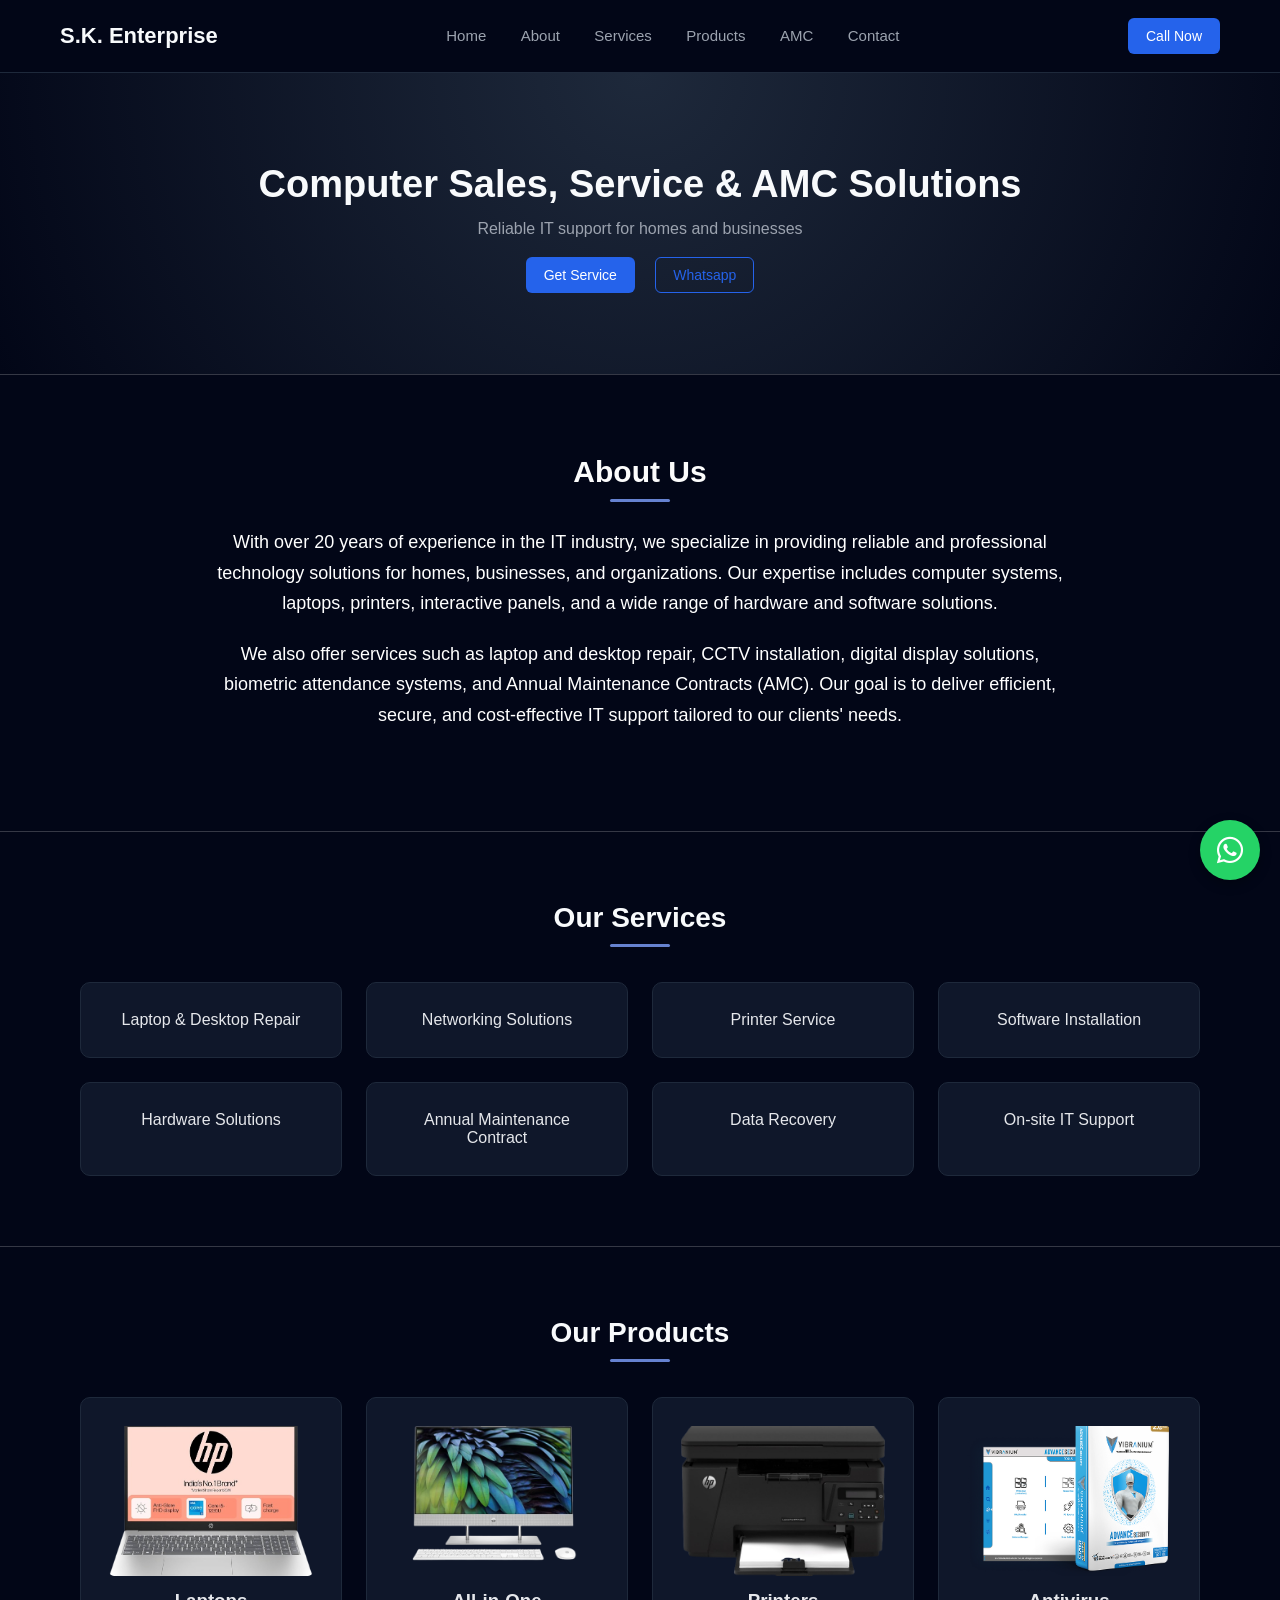
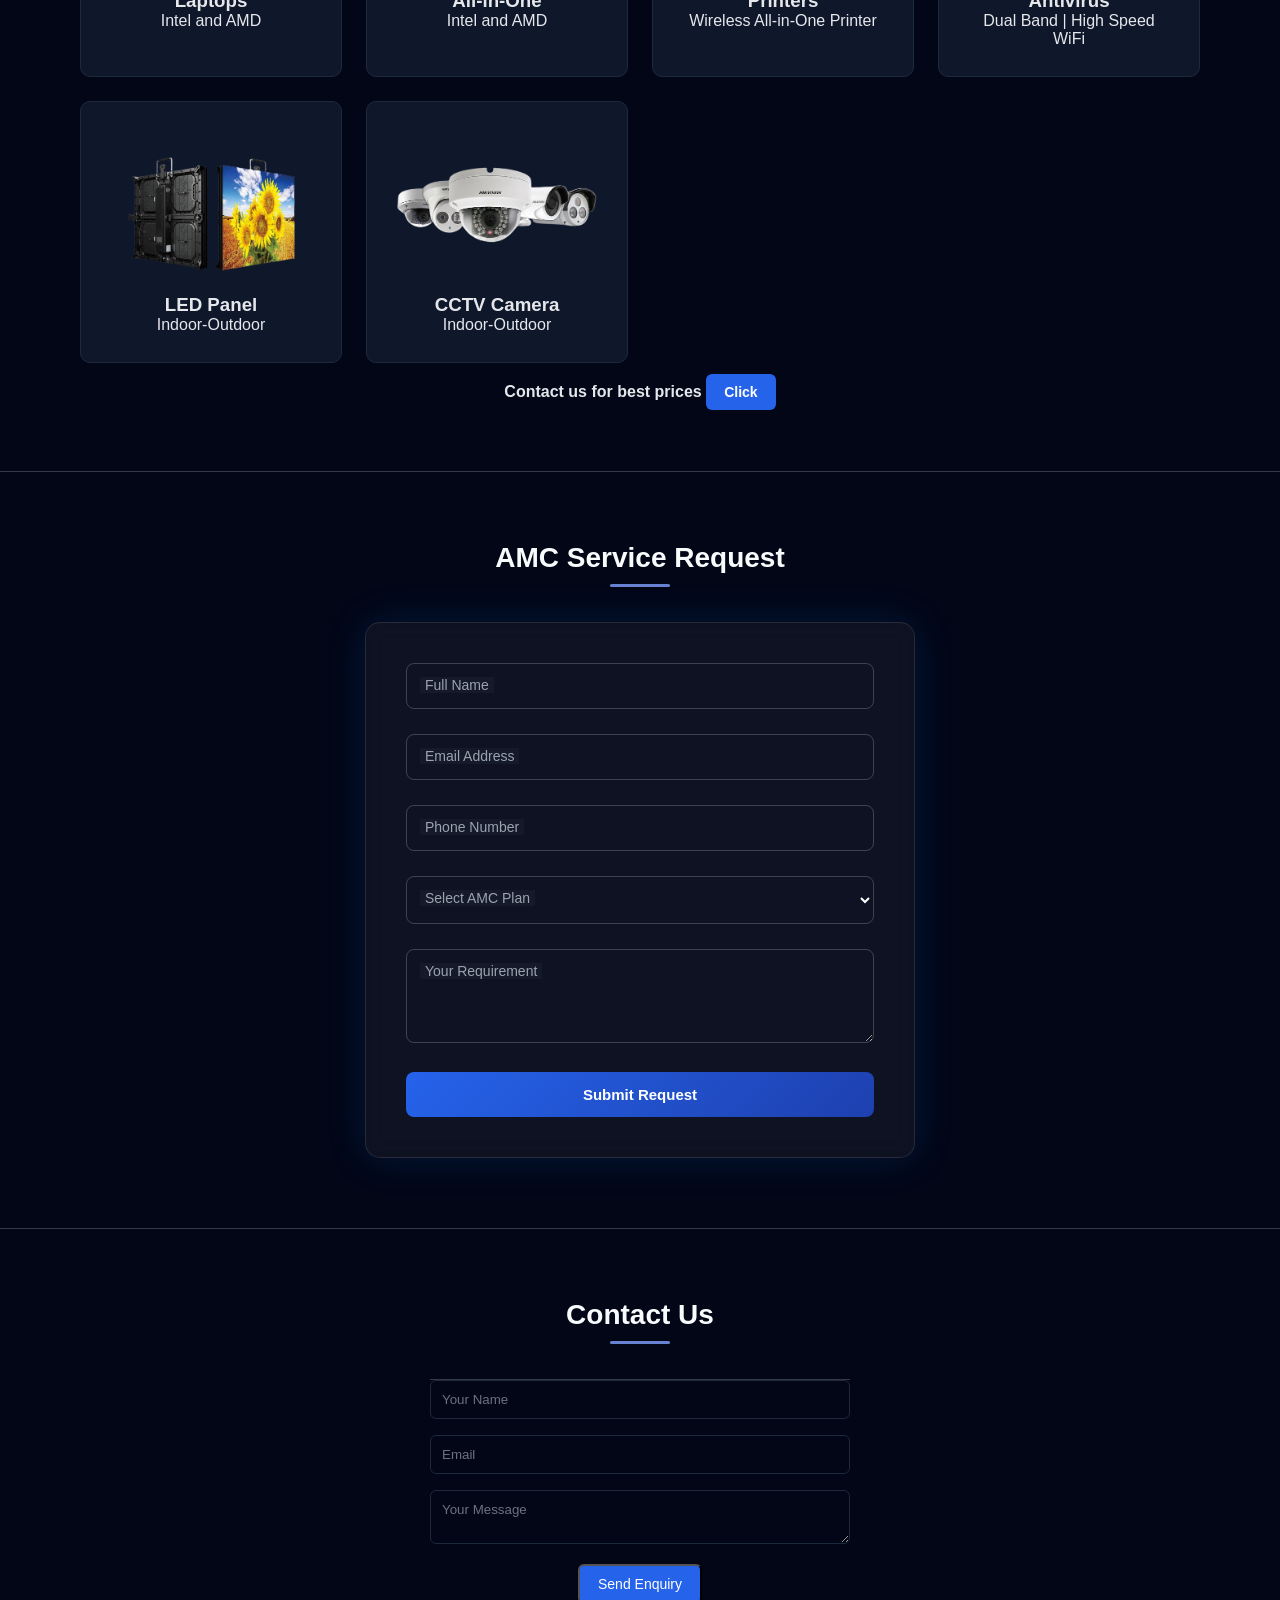
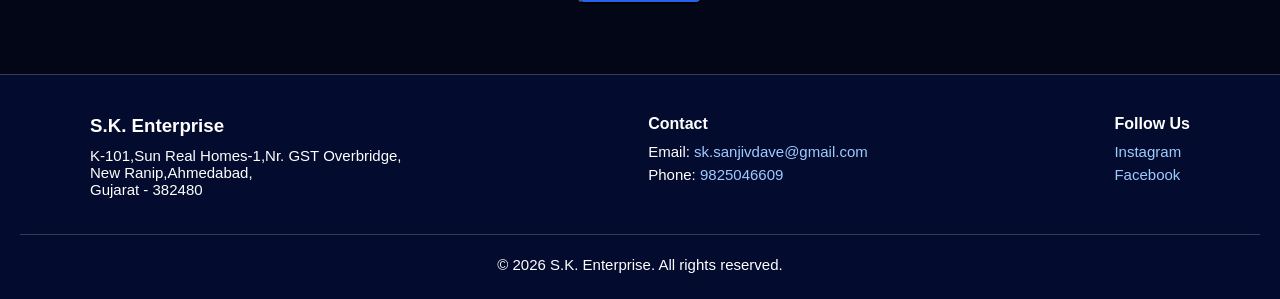
==== index.html @ 22eac014 "Rename index (1).html to index.html" ====
<!DOCTYPE html> 
<html lang="en">
<head>
  <meta charset="UTF-8" />
  <meta name="viewport" content="width=device-width, initial-scale=1.0" />
  <title>S.K. Enterprise | Sales, Service & AMC</title>
  <link rel="stylesheet" href="style.css" />
  <link rel="stylesheet" href="https://cdnjs.cloudflare.com/ajax/libs/font-awesome/6.5.0/css/all.min.css">
  <link rel="stylesheet" href="https://unpkg.com/aos@2.3.1/dist/aos.css" />
</head>
<script src="https://unpkg.com/aos@2.3.1/dist/aos.js"></script>

<body>

 
<div id="main" >
  <!-- Navbar -->
  <header class="navbar">
    <div class="logo">S.K. Enterprise</div>
    <nav>
      <a href="#home">Home</a>
      <a href="#about">About</a>
      <a href="#services">Services</a>
      <a href="#products">Products</a>
      <a href="#amc">AMC</a>
      <a href="#contact">Contact</a>
    </nav>

    <a class="btn-primary" target="_blank" href="https://wa.me/919825046609?text=Hello%20I%20need%20IT%20Support">Call Now</a>
  </header>


  <!-- Hero Section -->
  <section class="hero" id="home">
    <h1>Computer Sales, Service & AMC Solutions</h1>
    <p>Reliable IT support for homes and businesses</p>
    <div class="hero-buttons">
      <a href="#contact" class="btn-primary">Get Service</a>
      <a class="btn-outline" target="_blank" href="https://wa.me/919825046609?text=Hello%20I%20need%20IT%20Support">Whatsapp</a>
    </div>
  </section>

<!-- About Section -->
<section class="section" id="about">
  <h2>About Us</h2>
  <p>
    With over 20 years of experience in the IT industry, we specialize in providing
    reliable and professional technology solutions for homes, businesses, and organizations.
    Our expertise includes computer systems, laptops, printers, interactive panels,
    and a wide range of hardware and software solutions.
  </p>

  <p>
    We also offer services such as laptop and desktop repair, CCTV installation,
    digital display solutions, biometric attendance systems, and Annual Maintenance
    Contracts (AMC). Our goal is to deliver efficient, secure, and cost-effective
    IT support tailored to our clients' needs.
  </p>
</section>


  <!-- Services -->
   <section class="section" id="services">
    <h2>Our Services</h2>
    <div class="cards">
      <div class="card" data-aos="fade-up" data-aos-delay="100">
Laptop & Desktop Repair
</div>

<div class="card" data-aos="fade-up" data-aos-delay="200">
Networking Solutions
</div>

<div class="card" data-aos="fade-up" data-aos-delay="300">
Printer Service
</div>

<div class="card" data-aos="fade-up" data-aos-delay="300">
Software Installation
</div>
<div class="card" data-aos="fade-up" data-aos-delay="300">
Hardware Solutions
</div>
<div class="card" data-aos="fade-up" data-aos-delay="300">
Annual Maintenance Contract
</div>
<div class="card" data-aos="fade-up" data-aos-delay="300">
Data Recovery
</div>

<div class="card" data-aos="fade-up" data-aos-delay="400">
On-site IT Support
</div>
    </div>
  </section> 
 

  <!-- Products Section -->
  <section class="section light" id="products">
    <h2>Our Products</h2>

    <div class="cards">
      <div class="card">
        <img src="hpi5-removebg-preview.png">
        <h3>Laptops</h3>
        <p>Intel and AMD</p>
      </div>

      <div class="card">
        <img src="desktop-removebg-preview.png">
        <h3>All-in-One</h3>
        <p>Intel and AMD</p>
      </div>

      <div class="card">
        <img src="printer-removebg-preview.png">
        <h3>Printers</h3>
        <p>Wireless All-in-One Printer</p>
      </div>

      <div class="card">
        <img src="antivirus.png">
        <h3>Antivirus</h3>
        <p>Dual Band | High Speed WiFi</p>
      </div>

      <div class="card">
        <img src="indoor_outdoor_panel-removebg-preview.png">
        <h3>LED Panel</h3>
        <p>Indoor-Outdoor</p>
      </div>

      <div class="card">
        <img src="cctv-removebg-preview.png">
        <h3>CCTV Camera</h3>
        <p>Indoor-Outdoor</p>
      </div>
    </div>

    <p style="margin-top:20px; font-weight:bold;">
      Contact us for best prices
      <a class="btn-primary" target="_blank" href="https://wa.me/919825046609?text=Hello%20I%20need%20IT%20Support">Click</a>
    </p>
  </section>


  <!-- Whatsapp Floating Button -->
  <a href="https://wa.me/919825046609?text=Hello%20I%20need%20IT%20Support" 
   class="whatsapp-float" 
   target="_blank">
   <i class="fa-brands fa-whatsapp"></i>
</a>


  <!-- AMC Form -->
  <section class="section amc-section" id="amc">
    <h2 class="section-title">AMC Service Request</h2>

    <div class="amc-container">
      <form action="https://formspree.io/f/xwvrjvjo" method="POST" class="amc-form">

        <input type="hidden" name="_subject" value="New AMC Request">

        <div class="input-group">
          <input type="text" name="Full Name" required>
          <label>Full Name</label>
        </div>

        <div class="input-group">
          <input type="email" name="Email" required>
          <label>Email Address</label>
        </div>

        <div class="input-group">
          <input type="tel" name="Phone" required>
          <label>Phone Number</label>
        </div>

        <div class="input-group">
          <select name="AMC Plan" required>
            <option value="" disabled selected></option>
            <option>Basic AMC</option>
            <option>Standard AMC</option>
            <option>Premium AMC</option>
          </select>
          <label>Select AMC Plan</label>
        </div>

        <div class="input-group">
          <textarea name="Requirement" rows="4" required></textarea>
          <label>Your Requirement</label>
        </div>

        <button type="submit" class="amc-btn">Submit Request</button>

      </form>
    </div>
  </section>


  <!-- Contact -->
  <section class="section" id="contact">
    <h2>Contact Us</h2>

    <form class="contact-form">
      <input type="text" placeholder="Your Name" required />
      <input type="email" placeholder="Email" required />
      <textarea placeholder="Your Message"></textarea>
      <button class="btn-primary">Send Enquiry</button>
    </form>
  </section>


  <!-- Footer -->

  <footer class="footer">
  <div class="footer-container">

    <div class="footer-brand">
      <h3>S.K. Enterprise</h3>
      <p>K-101,Sun Real Homes-1,Nr. 
        GST Overbridge,<br>New Ranip,Ahmedabad,<br>Gujarat - 382480</p>
    </div>

    <div class="footer-contact">
      <h4>Contact</h4>
      <p>Email: <a href="mailto:sk.sanjivdave@gmail.com">sk.sanjivdave@gmail.com</a></p>
      <p>Phone: <a href="tel:9825046609">9825046609</a></p>
    </div>

    <div class="footer-social">
      <h4>Follow Us</h4>
      <p><a href="#">Instagram</a></p>
      <p><a href="#">Facebook</a></p>
    </div>

  </div>

  <div class="footer-bottom">
    <p>© 2026 S.K. Enterprise. All rights reserved.</p>
  </div>
</footer>
</div>

  <!-- <footer>
    <p>© 2026 S.K. Enterprise. All rights reserved.</p>
    <p>email:sk.sanjivdave@gmail.com</p>
    <p>phone:9825012011</p>
    <p>Instagram handle</p>
    <p>Linkedin handle</p>
  </footer> -->

<script src="https://unpkg.com/aos@2.3.1/dist/aos.js"></script>

<script>
AOS.init({
  duration: 1000,
  once: true
});
</script>

<script src="script.js"></script>

</body>
</html>
---- style.css ----
* {
  margin: 0;
  padding: 0;
  box-sizing: border-box;
  font-family: "Segoe UI", Arial, sans-serif;
}

body {
  background: #020617;
  color: #e5e7eb;
}

/* Navbar */
.navbar {
  position: sticky;
  top: 0;
  z-index: 1000;
  display: flex;
  justify-content: space-between;
  align-items: center;
  padding: 18px 60px;
  background: #020617;
  border-bottom: 1px solid #1e293b;
}




.logo {
  font-size: 22px;
  font-weight: 600;
  color: #f8fafc;
}

.navbar nav a {
  color: #9ca3af;
  margin: 0 15px;
  text-decoration: none;
  font-size: 15px;
}

.navbar nav a:hover {
  color: #f8fafc;
}

/* Buttons */
.btn-primary {
  background: #2563eb;
  color: #fff;
  padding: 10px 18px;
  border-radius: 6px;
  text-decoration: none;
  font-size: 14px;
}

.btn-outline {
  border: 1px solid #2563eb;
  color: #2563eb;
  padding: 9px 17px;
  border-radius: 6px;
  text-decoration: none;
  font-size: 14px;
}

/* Hero */
.hero {
  text-align: center;
  padding: 90px 20px;
  background: radial-gradient(circle at top, #1e293b, #020617);
}

.hero h1 {
  font-size: 38px;
  margin-bottom: 14px;
  color: #f8fafc;
}

.hero p {
  color: #9ca3af;
  margin-bottom: 28px;
  font-size: 16px;
}

.hero-buttons a {
  margin: 0 8px;
}

/* About Section */
/* About Section */
#about {
  background: #020617;
  padding: 80px 20px;
  text-align: center;
}

#about h2 {
  font-size: 30px;
  margin-bottom: 25px;
  color:  #fcfcfc;;
  position: relative;
}

/* underline below heading */
#about h2::after {
  content: "";
  width: 60px;
  height: 3px;
  background: #6682d0;
  display: block;
  margin: 10px auto 0;
  border-radius: 2px;
}




#about p {
  max-width: 850px;
  margin: 0 auto 20px auto;
  font-size: 18px;
  line-height: 1.7;
  color: #ffffff;
}

/* Optional list styling */
.about-list {
  max-width: 700px;
  margin: 30px auto 0;
  padding: 0;
  list-style: none;
}

.about-list li {
  background: white;
  padding: 12px 18px;
  margin-bottom: 10px;
  border-radius: 6px;
  box-shadow: 0 3px 10px rgba(0,0,0,0.05);
  font-size: 16px;
}



/* Sections */
.section {
  border-top:1px solid rgba(255,255,255,0.2);
  padding: 70px 80px;
  text-align: center;
  background: #020617;
}

.section h2::after {
  content: "";
  width: 60px;
  height: 3px;
  background: #6682d0;
  display: block;
  margin: 10px auto 0;
  border-radius: 2px;
}

.section.light {
  background: #020617;
}

.section h2 {
  margin-bottom: 35px;
  color: #f8fafc;
  font-size: 28px;
}

/* Cards */
.cards {
  /* border-top:1px solid rgba(255,255,255,0.2); */
  display: grid;
  grid-template-columns: repeat(auto-fit, minmax(230px, 1fr));
  gap: 24px;
}

.card {
  background: #0f172a;
  padding: 28px;
  border-radius: 10px;
  border: 1px solid #1e293b;
  transition: transform 0.25s ease, border 0.25s ease;
}

.card:hover {
  transform: translateY(-6px);
  border-color: #2563eb;
}

/* Contact */
.contact-form {
  border-top:1px solid rgba(255,255,255,0.2);
  max-width: 420px;
  margin: auto;
}

.contact-form input,
.contact-form textarea {
  width: 100%;
  padding: 11px;
  margin-bottom: 16px;
  background: #020617;
  border: 1px solid #1e293b;
  color: #e5e7eb;
  border-radius: 6px;
}

.whatsapp-float {
  position: fixed;
  bottom: 20px;
  right: 20px;
  width: 60px;
  height: 60px;
  background-color: #25D366;
  color: white;
  border-radius: 50%;
  display: flex;
  align-items: center;
  justify-content: center;
  font-size: 30px;
  box-shadow: 0 4px 12px rgba(0, 0, 0, 0.3);
  text-decoration: none;
  z-index: 1000;
  transition: 0.3s ease;
}

.whatsapp-float:hover {
  transform: scale(1.1);
  background-color: #1ebe5d;
}

.contact-form input::placeholder,
.contact-form textarea::placeholder {
  color: #6b7280;
}

/* Footer */
/* footer {
  background: #020617;
  color: #9ca3af;
  text-align: center;
  padding: 18px;
  border-top: 1px solid #1e293b;
} */

.footer{
  border-top:1px solid rgba(255,255,255,0.2);
  background:#030b2e;
  color:white;
  padding:40px 20px 20px;
}

.footer-container{
  max-width:1100px;
  margin:auto;
  display:flex;
  justify-content:space-between;
  flex-wrap:wrap;
  gap:30px;
}

.footer h3{
  margin-bottom:10px;
}

.footer h4{
  margin-bottom:10px;
}

.footer p{
  margin:6px 0;
  font-size:15px;
}

.footer a{
  color:#9ecbff;
  text-decoration:none;
}

.footer a:hover{
  text-decoration:underline;
}

.footer-bottom{
  border-top:1px solid rgba(255,255,255,0.2);
  margin-top:30px;
  padding-top:15px;
  text-align:center;
  font-size:14px;
}
.card img {
  width: 100%;
  height: 150px;
  object-fit: cover;
  border-radius: 5px;
  margin-bottom: 10px;
}

/*Form styling*/
/* ===== AMC Section ===== */
.amc-section {
  background: #020617;   /* Dark blue */
  padding: 70px 20px;
}

.section-title {
  text-align: center;
  color: #ffffff;
  font-size: 28px;
  margin-bottom: 40px;
  font-weight: 600;
}

/* ===== Container ===== */
.amc-container {
  max-width: 550px;
  margin: auto;
  background: rgba(255, 255, 255, 0.05);
  backdrop-filter: blur(12px);
  padding: 40px;
  border-radius: 15px;
  border: 1px solid rgba(255,255,255,0.1);
  box-shadow: 0 0 40px rgba(0, 140, 255, 0.15);
}

/* ===== Form Layout ===== */
.amc-form {
  display: flex;
  flex-direction: column;
  gap: 25px;
}

/* ===== Input Group ===== */
.input-group {
  position: relative;
}

.input-group input,
.input-group select,
.input-group textarea {
  width: 100%;
  padding: 14px;
  border: 1px solid rgba(255,255,255,0.2);
  border-radius: 8px;
  font-size: 14px;
  background: transparent;
  color: #ffffff;
  outline: none;
  transition: 0.3s ease;
}

.input-group label {
  position: absolute;
  left: 14px;
  top: 14px;
  font-size: 14px;
  color: #9ca3af;
  pointer-events: none;
  transition: 0.3s;
  background: #141a29;
  padding: 0 5px;
}

/* ===== Focus Effect ===== */
.input-group input:focus,
.input-group select:focus,
.input-group textarea:focus {
  border-color: #3b82f6;
  box-shadow: 0 0 8px #3b82f6;
}

.input-group input:focus + label,
.input-group input:valid + label,
.input-group textarea:focus + label,
.input-group textarea:valid + label,
.input-group select:focus + label,
.input-group select:valid + label {
  top: -8px;
  font-size: 12px;
  color: #3b82f6;
}

/* ===== Button ===== */
.amc-btn {
  padding: 14px;
  border: none;
  border-radius: 8px;
  background: linear-gradient(135deg, #2563eb, #1e40af);
  color: white;
  font-size: 15px;
  font-weight: 600;
  cursor: pointer;
  transition: 0.3s ease;
}

.amc-btn:hover {
  transform: translateY(-2px);
  box-shadow: 0 8px 20px rgba(59,130,246,0.4);
}

/*Animation effects*/
/* LOADER */
#loader {
  height: 100%;
  width: 100%;
  background: black;
  position: fixed;
  z-index: 999;
  display: flex;
  align-items: center;
  justify-content: center;
}

#loader h1 {
  position: absolute;
  color: white;
  opacity: 0;
  animation: load 1s linear;
}

#loader h1:nth-child(2){ animation-delay:1s; }
#loader h1:nth-child(3){ animation-delay:2s; }

@keyframes load {
  0%{opacity:0;}
  50%{opacity:1;}
  100%{opacity:0;}
}

/* BLOB */
.blob {
  width: 400px;
  height: 400px;
  background: #2563eb;
  position: absolute;
  border-radius: 50%;
  filter: blur(100px);
  animation: blob 6s infinite alternate;
}

@keyframes blob {
  from { transform: translate(0,0); }
  to { transform: translate(100px,100px); }
}

/* MOVING TEXT */
.moving-text {
  overflow: hidden;
  white-space: nowrap;
}

.track {
  display: inline-block;
  animation: move 10s linear infinite;
}

@keyframes move {
  from { transform: translateX(0); }
  to { transform: translateX(-100%); }
}


/*Animation effects*/
/* LOADER */
#loader {
  height: 100%;
  width: 100%;
  background: black;
  position: fixed;
  z-index: 999;
  display: flex;
  align-items: center;
  justify-content: center;
}

#loader h1 {
  position: absolute;
  color: white;
  opacity: 0;
  animation: load 1s linear;
}

#loader h1:nth-child(2){ animation-delay:1s; }
#loader h1:nth-child(3){ animation-delay:2s; }

@keyframes load {
  0%{opacity:0;}
  50%{opacity:1;}
  100%{opacity:0;}
}

/* HOVER PREVIEW */
#hover-preview {
  position: fixed;
  width: 200px;
  height: 200px;
  background-size: cover;
  display: none;
  z-index: 999;
}
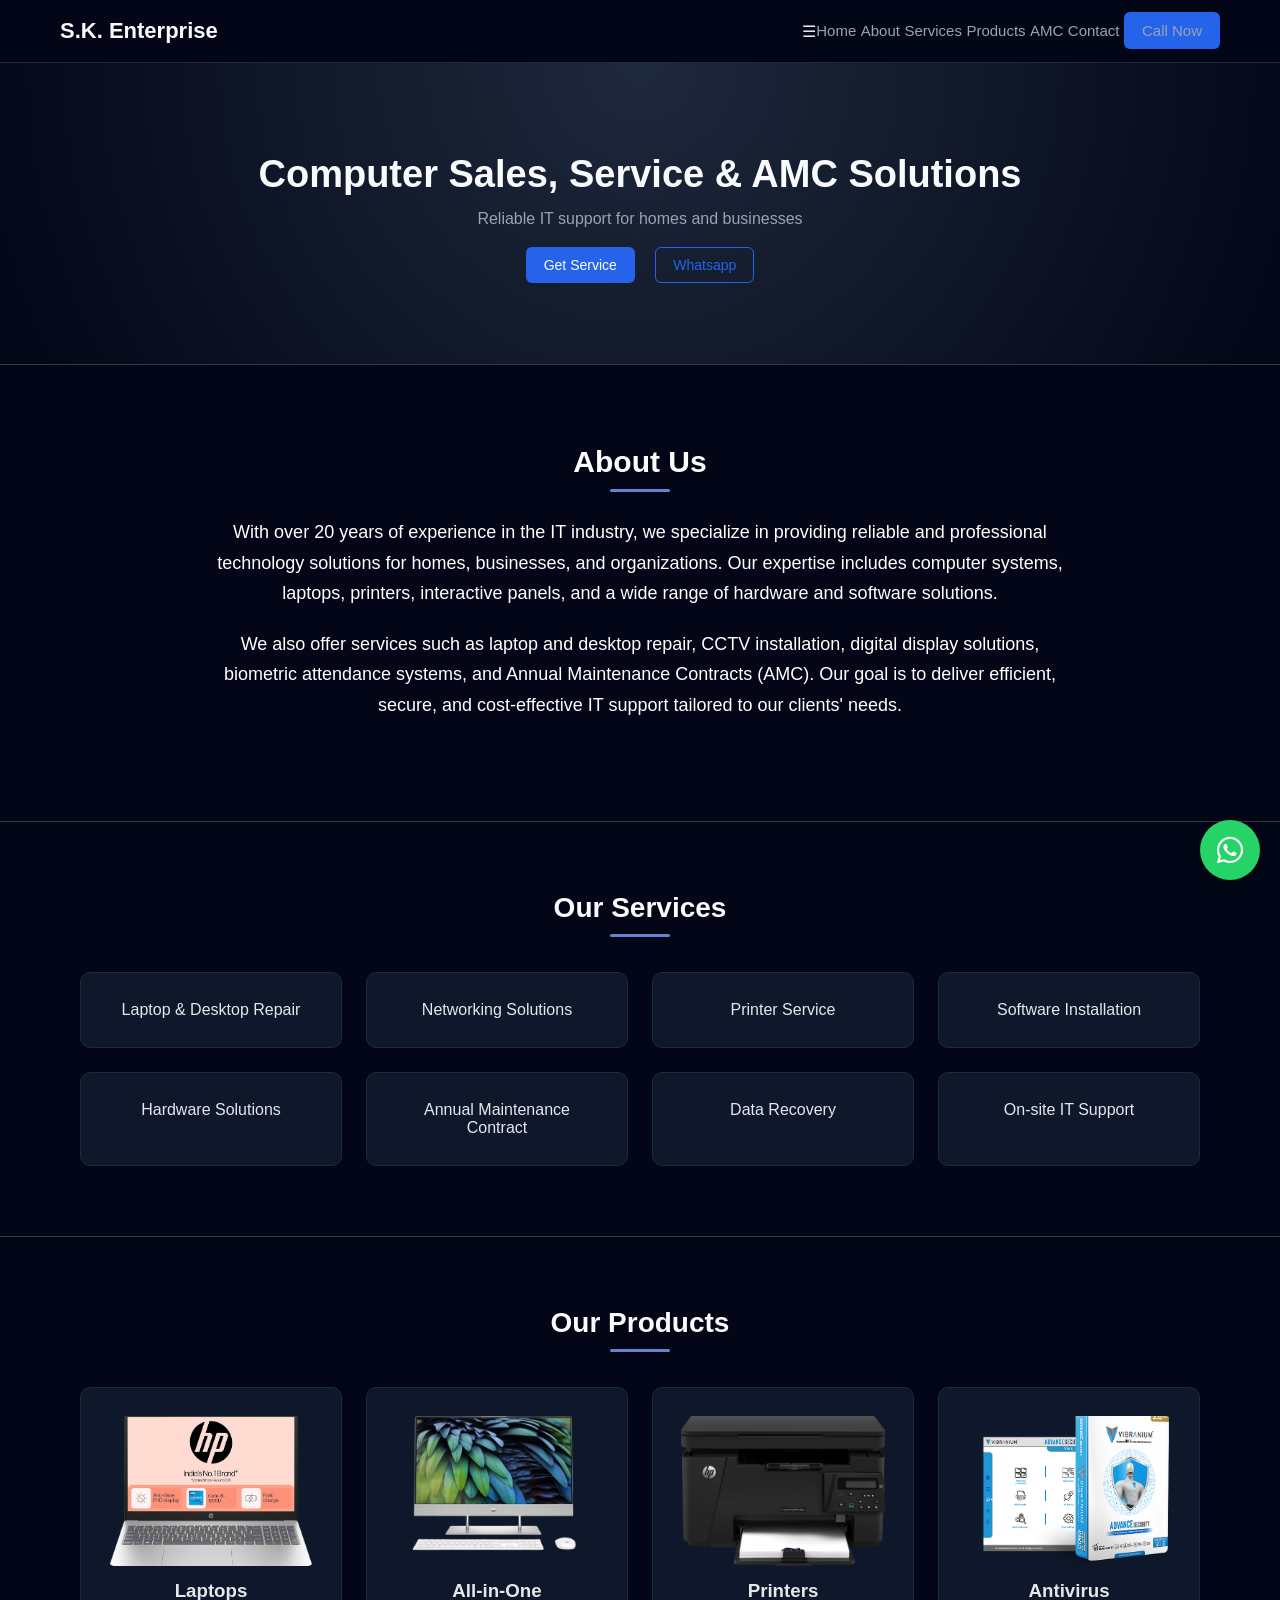
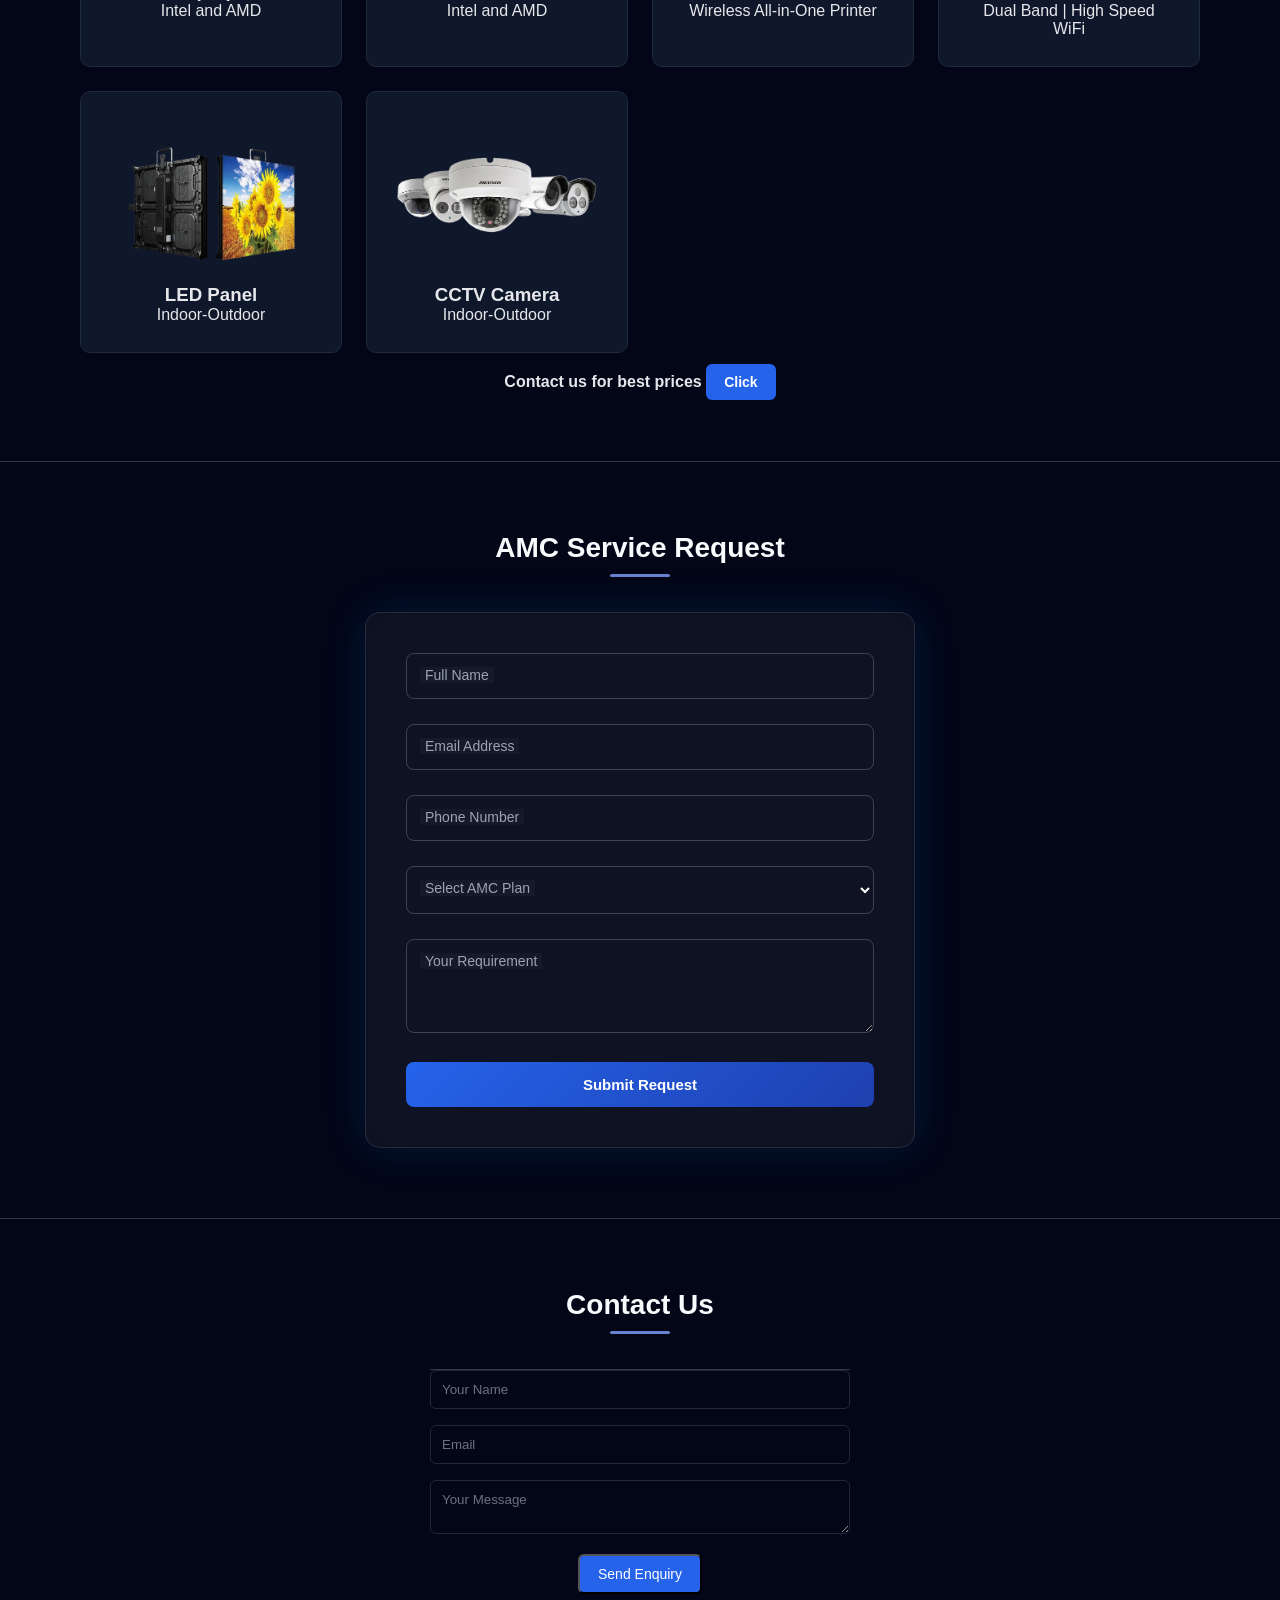
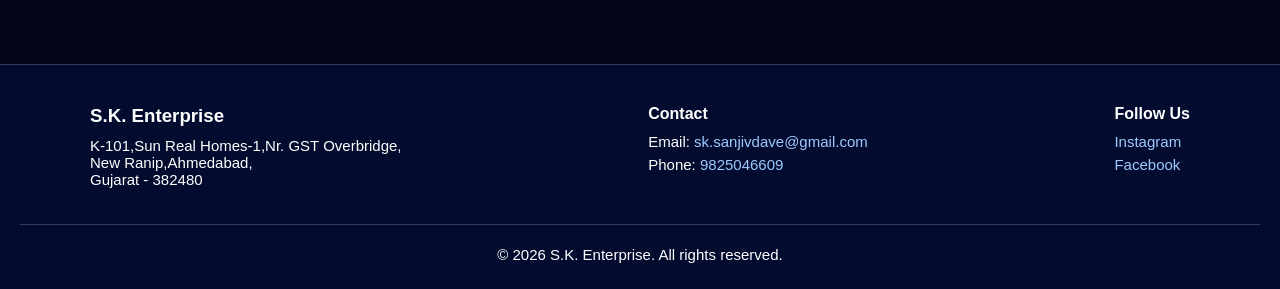
==== commit c2444c69: "Add files via upload" ====
--- a/index.html
+++ b/index.html
@@ -5,6 +5,7 @@
   <meta name="viewport" content="width=device-width, initial-scale=1.0" />
   <title>S.K. Enterprise | Sales, Service & AMC</title>
   <link rel="stylesheet" href="style.css" />
+  <meta name="viewport" content="width=device-width, initial-scale=1.0">
   <link rel="stylesheet" href="https://cdnjs.cloudflare.com/ajax/libs/font-awesome/6.5.0/css/all.min.css">
   <link rel="stylesheet" href="https://unpkg.com/aos@2.3.1/dist/aos.css" />
 </head>
@@ -17,16 +18,21 @@
   <!-- Navbar -->
   <header class="navbar">
     <div class="logo">S.K. Enterprise</div>
-    <nav>
+      <!-- Hamburger -->
+  <div class="menu-toggle" id="menu-toggle">
+    ☰
+  </div>
+    <nav id="nav-menu">
       <a href="#home">Home</a>
       <a href="#about">About</a>
       <a href="#services">Services</a>
       <a href="#products">Products</a>
       <a href="#amc">AMC</a>
       <a href="#contact">Contact</a>
+          <a class="btn-primary" target="_blank" href="https://wa.me/919825046609?text=Hello%20I%20need%20IT%20Support">Call Now</a>
+
     </nav>
 
-    <a class="btn-primary" target="_blank" href="https://wa.me/919825046609?text=Hello%20I%20need%20IT%20Support">Call Now</a>
   </header>
 
 
@@ -241,7 +247,14 @@
   </div>
 </footer>
 </div>
-
+<script>
+  const toggle = document.getElementById("menu-toggle");
+  const menu = document.getElementById("nav-menu");
+
+  toggle.addEventListener("click", () => {
+    menu.classList.toggle("active");
+  });
+</script>
   <!-- <footer>
     <p>© 2026 S.K. Enterprise. All rights reserved.</p>
     <p>email:sk.sanjivdave@gmail.com</p>
@@ -262,4 +275,4 @@
 <script src="script.js"></script>
 
 </body>
-</html>
+</html>
--- a/style.css
+++ b/style.css
@@ -34,7 +34,7 @@
 
 .navbar nav a {
   color: #9ca3af;
-  margin: 0 15px;
+  /* margin: 0 15px; */
   text-decoration: none;
   font-size: 15px;
 }
@@ -465,7 +465,7 @@
 
 /*Animation effects*/
 /* LOADER */
-#loader {
+/* #loader {
   height: 100%;
   width: 100%;
   background: black;
@@ -490,6 +490,100 @@
   0%{opacity:0;}
   50%{opacity:1;}
   100%{opacity:0;}
+} */
+
+/* ================= MOBILE RESPONSIVE ================= */
+@media (max-width: 768px) {
+
+  body {
+    padding: 0;
+  }
+
+  #main {
+    width: 100%;
+    padding: 0;
+  }
+
+}
+@media (max-width: 768px) {
+
+  /* Navbar */
+  .navbar {
+  width: 100%;
+}
+
+.navbar nav {
+  width: 100%;
+}
+
+.navbar nav a {
+  padding: 10px 0;
+  border-bottom: 1px solid rgba(255,255,255,0.1);
+}
+.btn-primary {
+  width: 100%;
+  display: block;
+}
+
+  /* Hero Section */
+  .hero {
+    padding: 60px 15px;
+  }
+
+  .hero h1 {
+    font-size: 24px;
+    line-height: 1.4;
+  }
+
+  .hero p {
+    font-size: 14px;
+  }
+
+  /* FIX IMPORTANT */
+  .hero-buttons {
+    display: flex;
+    flex-direction: column;
+    gap: 12px;
+  }
+
+  /* Sections */
+  .section {
+     padding: 30px 15px !important;
+  }
+
+  /* Cards - IMPROVED (not forced 1 column always) */
+  .cards {
+  grid-template-columns: 1fr;
+}
+
+.card {
+  width: 100%;
+  border-radius: 12px;
+}
+
+  /* About text */
+  #about p {
+    font-size: 15px;
+    line-height: 1.6;
+  }
+
+  /* AMC Form */
+  .amc-container {
+    padding: 20px;
+  }
+
+  /* Footer */
+  .footer-container {
+    flex-direction: column;
+    text-align: center;
+  }
+
+  /* WhatsApp Button */
+  .whatsapp-float {
+    width: 50px;
+    height: 50px;
+    font-size: 24px;
+  }
 }
 
 /* HOVER PREVIEW */
@@ -500,4 +594,50 @@
   background-size: cover;
   display: none;
   z-index: 999;
+}
+
+/*Media*/
+/* Hamburger hidden on desktop */
+@media (max-width: 768px) {
+
+  /* Show hamburger */
+  .menu-toggle {
+    display: block;
+  }
+
+  /* Navbar layout */
+  .navbar {
+    flex-wrap: wrap;
+    padding: 15px 20px;
+  }
+
+  /* FIX: Override desktop nav */
+  .navbar nav {
+    display: none;
+    flex-direction: column;
+    width: 100%;
+    margin-top: 15px;
+  }
+
+  /* ACTIVE MENU */
+  .navbar nav.active {
+    display: flex;
+  }
+
+  /* FIX: Remove horizontal spacing */
+  .navbar nav a {
+    margin: 0;   /* IMPORTANT */
+    padding: 12px 0;
+    border-bottom: 1px solid rgba(255,255,255,0.1);
+  }
+
+  /* Button full width */
+  .btn-primary {
+    width: 100%;
+    text-align: center;
+    margin-top: 10px;
+  }
+}
+.menu-toggle {
+  margin-left: auto;
 }
